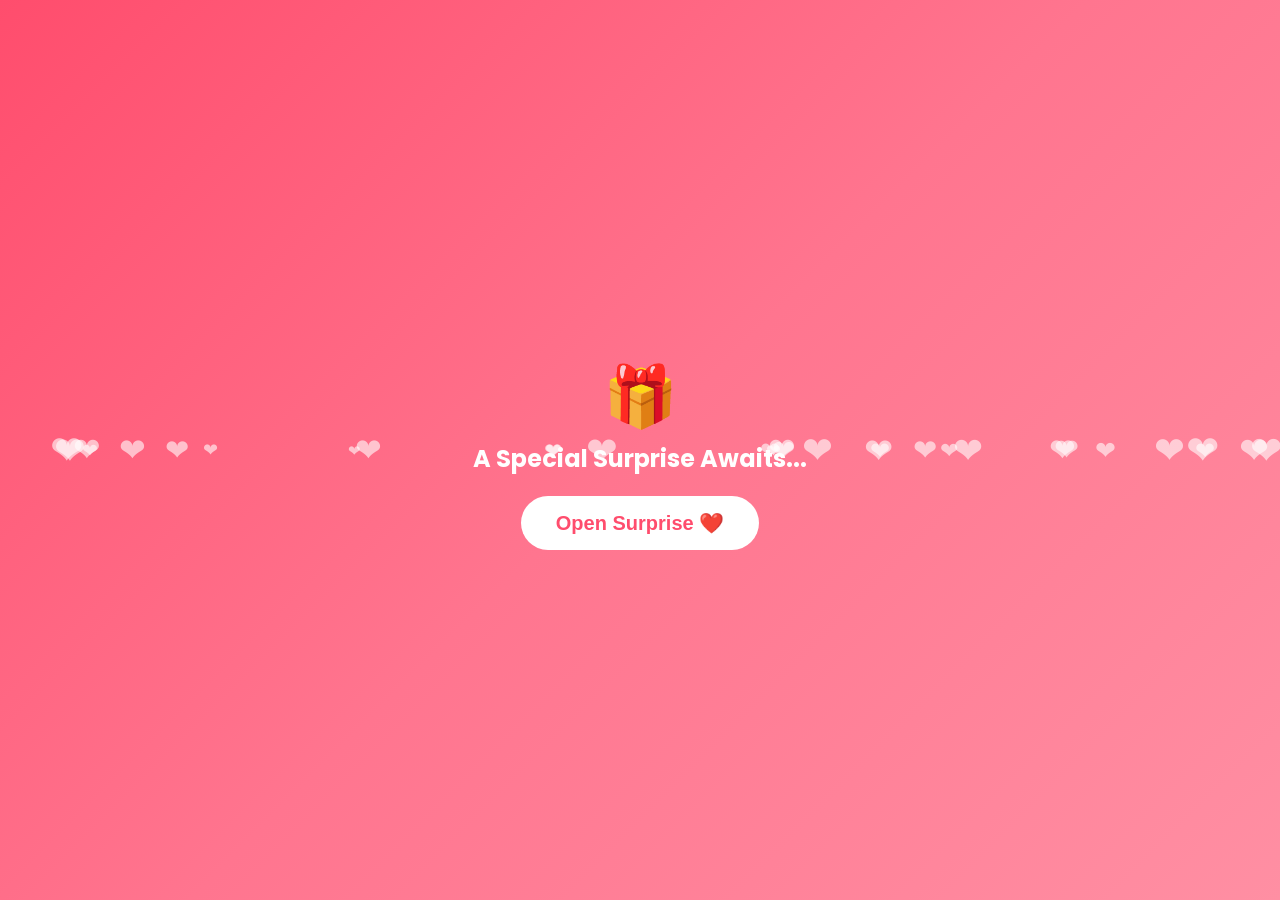
==== index.html @ e62c0268 "birthday" ====
<!DOCTYPE html>
<html lang="en">
<head>
  <meta charset="UTF-8" />
  <meta name="viewport" content="width=device-width, initial-scale=1.0"/>
  <title>Happy Birthday ❤️</title>

  <!-- Google Font -->
  <link rel="preconnect" href="https://fonts.googleapis.com">
  <link rel="preconnect" href="https://fonts.gstatic.com" crossorigin>
  <link href="https://fonts.googleapis.com/css2?family=Poppins:wght@300;400;600;700&family=Great+Vibes&display=swap" rel="stylesheet">

  <!-- Confetti -->
  <script src="https://cdn.jsdelivr.net/npm/canvas-confetti@1.6.0/dist/confetti.browser.min.js"></script>

  <style>

    *{
      margin:0;
      padding:0;
      box-sizing:border-box;
    }

    body{
      font-family:'Poppins', sans-serif;
      overflow:hidden;
      background:linear-gradient(135deg,#ff4d6d,#ff758f,#ff8fa3);
      height:100vh;
      color:white;
      display:flex;
      justify-content:center;
      align-items:center;
      text-align:center;
      position:relative;
    }

    /* Floating Hearts */

    .heart{
      position:absolute;
      color:white;
      font-size:20px;
      animation: float 8s linear infinite;
      opacity:0.6;
    }

    @keyframes float{
      0%{
        transform:translateY(100vh) scale(0);
      }
      100%{
        transform:translateY(-10vh) scale(1.5);
      }
    }

    /* Start Screen */

    #start-screen{
      z-index:5;
    }

    #start-btn{
      margin-top:20px;
      padding:15px 35px;
      border:none;
      border-radius:50px;
      background:white;
      color:#ff4d6d;
      font-size:20px;
      cursor:pointer;
      font-weight:600;
      transition:0.3s;
    }

    #start-btn:hover{
      transform:scale(1.1);
    }

    /* Countdown */

    #countdown{
      position:absolute;
      font-size:160px;
      font-weight:700;
      display:none;
      animation:pulse 1s infinite;
    }

    @keyframes pulse{
      0%{transform:scale(1);}
      50%{transform:scale(1.2);}
      100%{transform:scale(1);}
    }

    /* Main Surprise */

    #main{
      display:none;
      width:100%;
      height:100vh;
      overflow-y:auto;
      padding:40px 20px;
      animation:fadeIn 2s ease;
    }

    @keyframes fadeIn{
      from{
        opacity:0;
      }
      to{
        opacity:1;
      }
    }

    .title{
      font-family:'Great Vibes', cursive;
      font-size:70px;
      margin-bottom:10px;
      text-shadow:0 0 20px rgba(255,255,255,0.8);
    }

    .subtitle{
      font-size:20px;
      margin-bottom:30px;
    }

    /* Gallery */

    .gallery{
      display:grid;
      grid-template-columns:repeat(auto-fit,minmax(220px,1fr));
      gap:20px;
      max-width:1200px;
      margin:auto;
    }

    .gallery img{
      width:100%;
      height:300px;
      object-fit:cover;
      border-radius:25px;
      border:4px solid rgba(255,255,255,0.5);
      box-shadow:0 10px 30px rgba(0,0,0,0.3);
      transition:0.5s;
      opacity:0;
      transform:translateY(40px);
      animation:showImage 1s forwards;
    }

    .gallery img:hover{
      transform:scale(1.05);
    }

    @keyframes showImage{
      to{
        opacity:1;
        transform:translateY(0);
      }
    }

    /* Love Message */

    .message{
      margin-top:40px;
      font-size:22px;
      max-width:800px;
      margin-inline:auto;
      line-height:1.8;
      background:rgba(255,255,255,0.15);
      padding:30px;
      border-radius:25px;
      backdrop-filter:blur(10px);
    }

    /* Balloons */

    .balloon{
      position:absolute;
      font-size:40px;
      animation:fly 8s linear forwards;
    }

    @keyframes fly{
      from{
        transform:translateY(100vh);
      }
      to{
        transform:translateY(-120vh);
      }
    }

    /* Mobile */

    @media(max-width:768px){

      .title{
        font-size:50px;
      }

      #countdown{
        font-size:100px;
      }

      .gallery img{
        height:240px;
      }

      .message{
        font-size:18px;
      }

    }

  </style>
</head>

<body>

  <!-- Floating Hearts -->
  <script>
    for(let i=0;i<30;i++){
      let heart=document.createElement("div");
      heart.className="heart";
      heart.innerHTML="❤";
      heart.style.left=Math.random()*100+"vw";
      heart.style.animationDuration=(Math.random()*5+5)+"s";
      heart.style.fontSize=(Math.random()*25+15)+"px";
      document.body.appendChild(heart);
    }
  </script>

  <!-- Start Screen -->
  <div id="start-screen">
    <h1 style="font-size:60px;">🎁</h1>
    <h2>A Special Surprise Awaits...</h2>
    <button id="start-btn">Open Surprise ❤️</button>
  </div>

  <!-- Countdown -->
  <div id="countdown">5</div>

  <!-- Main Content -->
  <div id="main">

    <h1 class="title">Happy Birthday ❤️</h1>

    <p class="subtitle">
      To the most beautiful girl in the world ✨
    </p>

    <!-- Gallery -->
    <div class="gallery">

      <!-- Replace with her images -->

      <img src="images/pic1.jpg" style="animation-delay:0.2s;">
      <img src="images/pic2.jpg" style="animation-delay:0.4s;">
      <img src="images/pic3.jpg" style="animation-delay:0.6s;">
      <img src="images/pic4.jpg" style="animation-delay:0.8s;">
      <img src="images/pic5.jpg" style="animation-delay:1s;">
      <img src="images/pic6.jpg" style="animation-delay:1.2s;">
      <img src="images/pic7.jpg" style="animation-delay:1.4s;">
      <img src="images/pic8.jpg" style="animation-delay:1.6s;">
      <img src="images/pic9.jpg" style="animation-delay:1.8s;">
      <img src="images/pic10.jpg" style="animation-delay:2s;">

    </div>

    <!-- Message -->
    <div class="message">
      Happy Birthday to the most amazing person ever ❤️<br><br>

      Thank you for bringing happiness, love, laughter,
      and beauty into my life. Every moment with you
      feels magical and I honestly can’t imagine life
      without you.<br><br>

      I hope today makes you smile as much as you
      make me smile every single day ✨<br><br>

      I love you forever ❤️
    </div>

  </div>

  <!-- Music -->
  <audio id="music" loop>
    <source src="music.mp3" type="audio/mp3">
  </audio>

  <script>

    const startBtn = document.getElementById("start-btn");
    const countdown = document.getElementById("countdown");
    const startScreen = document.getElementById("start-screen");
    const main = document.getElementById("main");
    const music = document.getElementById("music");

    startBtn.addEventListener("click", ()=>{

      startScreen.style.display="none";
      countdown.style.display="block";

      let count = 5;

      countdown.innerHTML=count;

      const timer = setInterval(()=>{

        count--;

        countdown.innerHTML=count;

        if(count <= 0){

          clearInterval(timer);

          countdown.style.display="none";
          main.style.display="block";

          music.play();

          launchConfetti();
          createBalloons();

        }

      },1000);

    });

    /* Confetti */

    function launchConfetti(){

      confetti({
        particleCount:250,
        spread:180,
        origin:{y:0.6}
      });

    }

    /* Balloons */

    function createBalloons(){

      for(let i=0;i<40;i++){

        let balloon=document.createElement("div");

        balloon.className="balloon";

        balloon.innerHTML=["🎈","🎉","❤️","✨"][Math.floor(Math.random()*4)];

        balloon.style.left=Math.random()*100+"vw";

        balloon.style.animationDuration=
        (Math.random()*5+5)+"s";

        balloon.style.fontSize=
        (Math.random()*30+30)+"px";

        document.body.appendChild(balloon);

      }

    }

  </script>

</body>
</html>
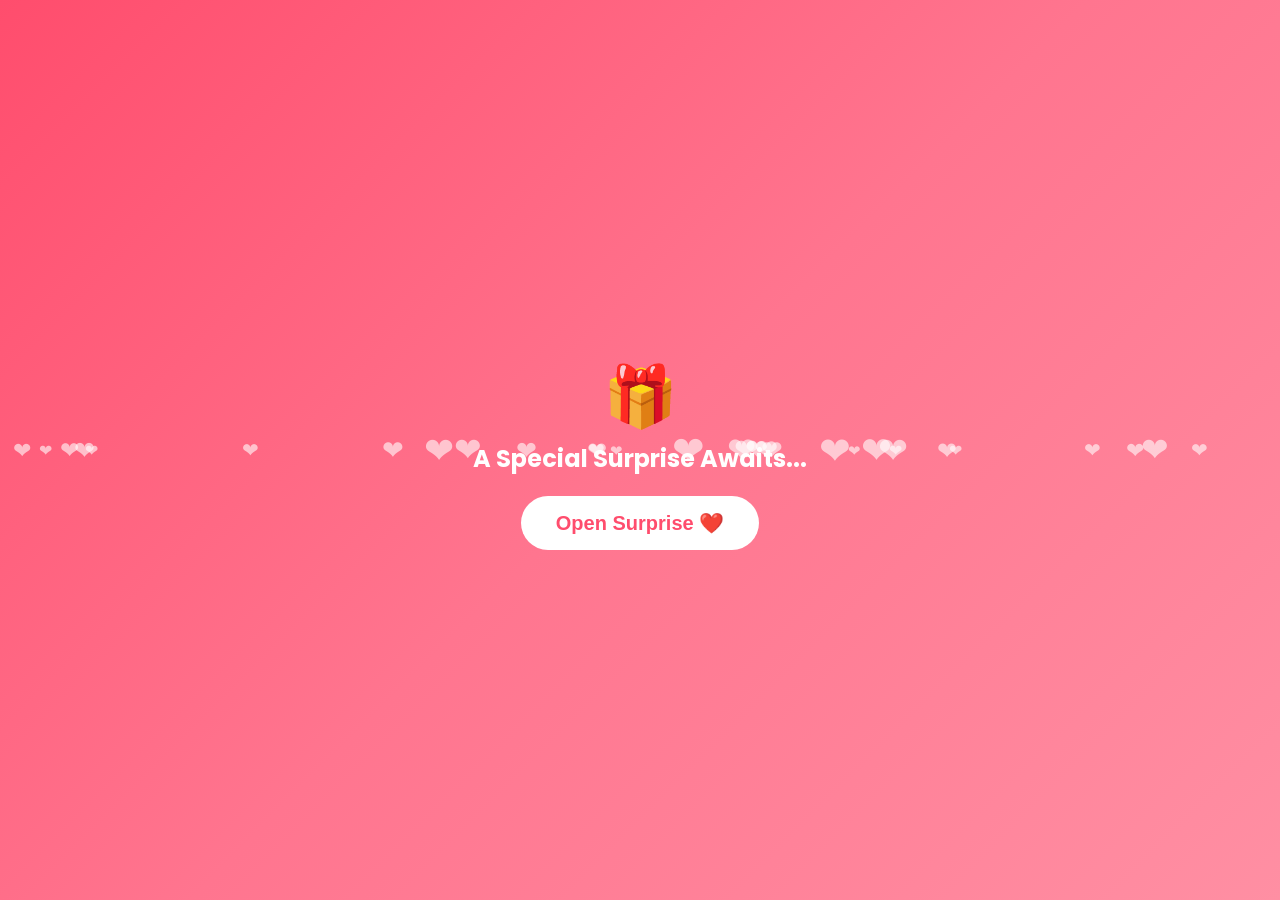
==== commit 5cf248a7: "message" ====
--- a/index.html
+++ b/index.html
@@ -254,7 +254,7 @@
       <!-- Replace with her images -->
 
       <img src="images/pic1.jpg" style="animation-delay:0.2s;">
-      <img src="images/pic2.jpg" style="animation-delay:0.4s;">
+      <img src="images/pic2.png" style="animation-delay:0.4s;">
       <img src="images/pic3.jpg" style="animation-delay:0.6s;">
       <img src="images/pic4.jpg" style="animation-delay:0.8s;">
       <img src="images/pic5.jpg" style="animation-delay:1s;">
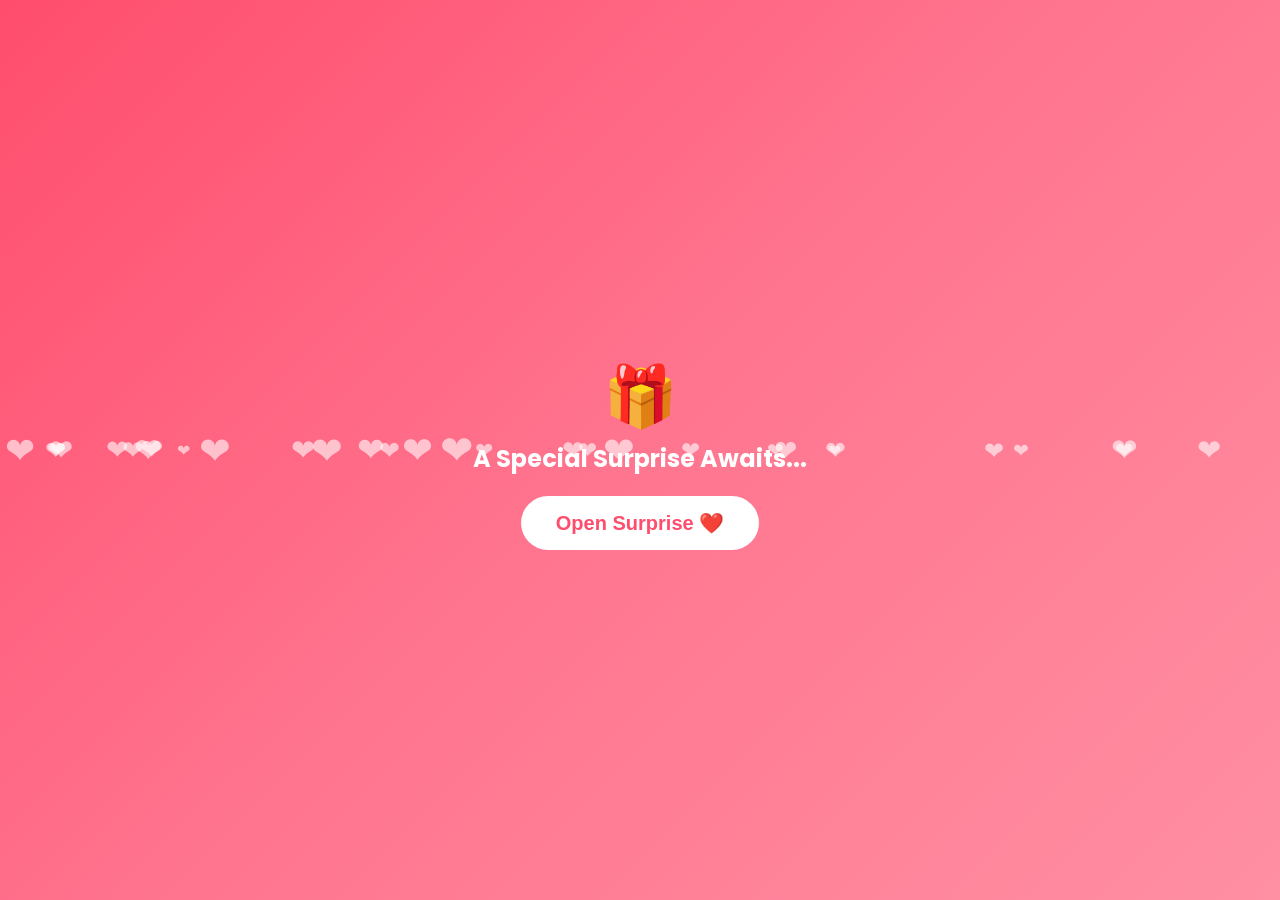
==== commit 9219f1a5: "happy birthday" ====
--- a/index.html
+++ b/index.html
@@ -255,12 +255,12 @@
 
       <img src="images/pic1.jpg" style="animation-delay:0.2s;">
       <img src="images/pic2.png" style="animation-delay:0.4s;">
-      <img src="images/pic3.jpg" style="animation-delay:0.6s;">
-      <img src="images/pic4.jpg" style="animation-delay:0.8s;">
-      <img src="images/pic5.jpg" style="animation-delay:1s;">
-      <img src="images/pic6.jpg" style="animation-delay:1.2s;">
-      <img src="images/pic7.jpg" style="animation-delay:1.4s;">
-      <img src="images/pic8.jpg" style="animation-delay:1.6s;">
+      <img src="images/pic3.jpeg" style="animation-delay:0.6s;">
+      <img src="images/pic4.jpeg" style="animation-delay:0.8s;">
+      <img src="images/pic5.jpeg" style="animation-delay:1s;">
+      <img src="images/pic6.jpeg" style="animation-delay:1.2s;">
+      <img src="images/pic7.jpeg" style="animation-delay:1.4s;">
+      <img src="images/pic8.jpeg" style="animation-delay:1.6s;">
       <img src="images/pic9.jpg" style="animation-delay:1.8s;">
       <img src="images/pic10.jpg" style="animation-delay:2s;">
 
@@ -285,7 +285,7 @@
 
   <!-- Music -->
   <audio id="music" loop>
-    <source src="music.mp3" type="audio/mp3">
+    <source src="hbd.mp3" type="audio/mp3">
   </audio>
 
   <script>
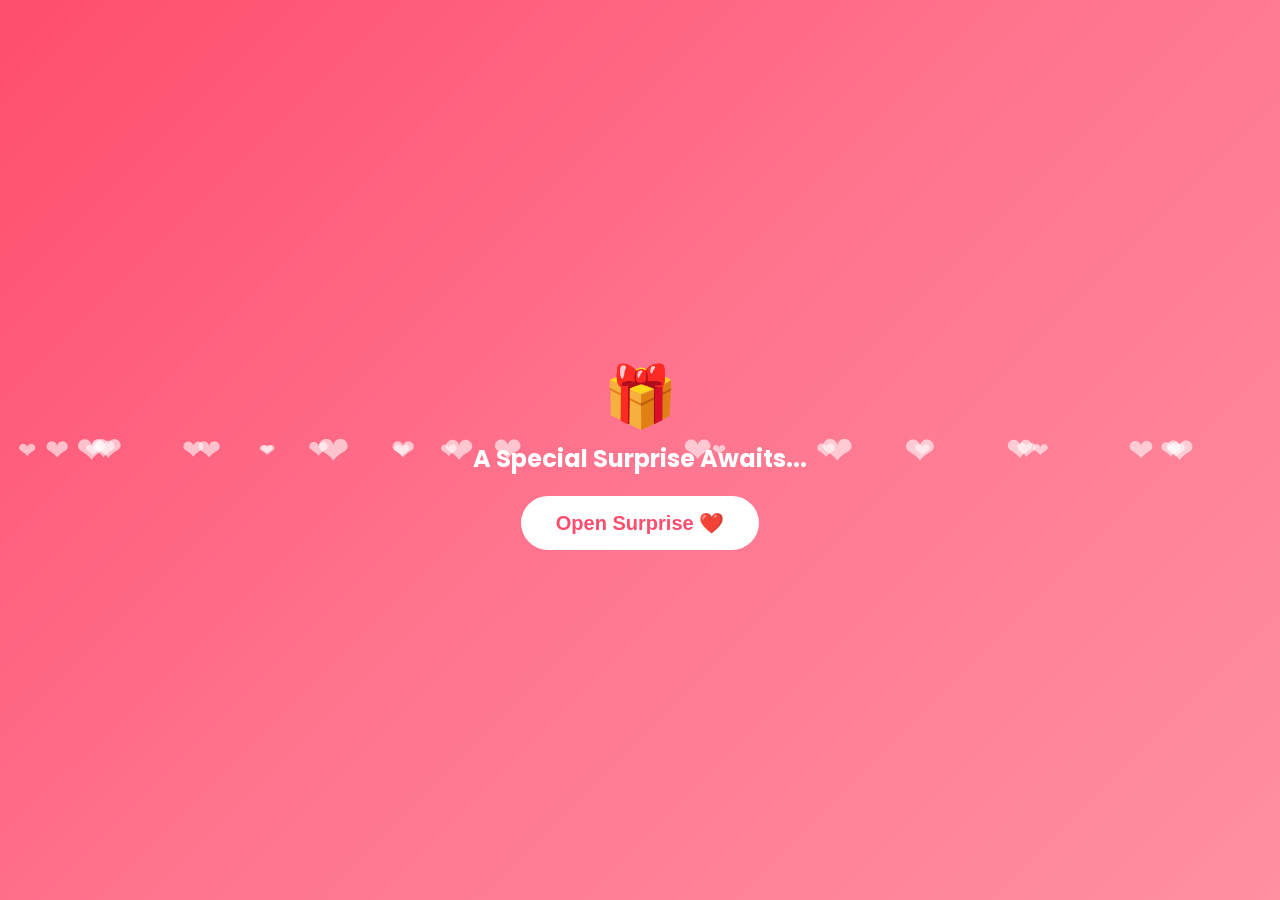
==== commit 71ca1f0d: "update" ====
--- a/index.html
+++ b/index.html
@@ -253,7 +253,7 @@
 
       <!-- Replace with her images -->
 
-      <img src="images/pic1.jpg" style="animation-delay:0.2s;">
+      <img src="images/pic1.JPG" style="animation-delay:0.2s;">
       <img src="images/pic2.png" style="animation-delay:0.4s;">
       <img src="images/pic3.jpeg" style="animation-delay:0.6s;">
       <img src="images/pic4.jpeg" style="animation-delay:0.8s;">
@@ -261,8 +261,8 @@
       <img src="images/pic6.jpeg" style="animation-delay:1.2s;">
       <img src="images/pic7.jpeg" style="animation-delay:1.4s;">
       <img src="images/pic8.jpeg" style="animation-delay:1.6s;">
-      <img src="images/pic9.jpg" style="animation-delay:1.8s;">
-      <img src="images/pic10.jpg" style="animation-delay:2s;">
+      <img src="images/pic9.JPG" style="animation-delay:1.8s;">
+      <img src="images/pic10.JPG" style="animation-delay:2s;">
 
     </div>
 
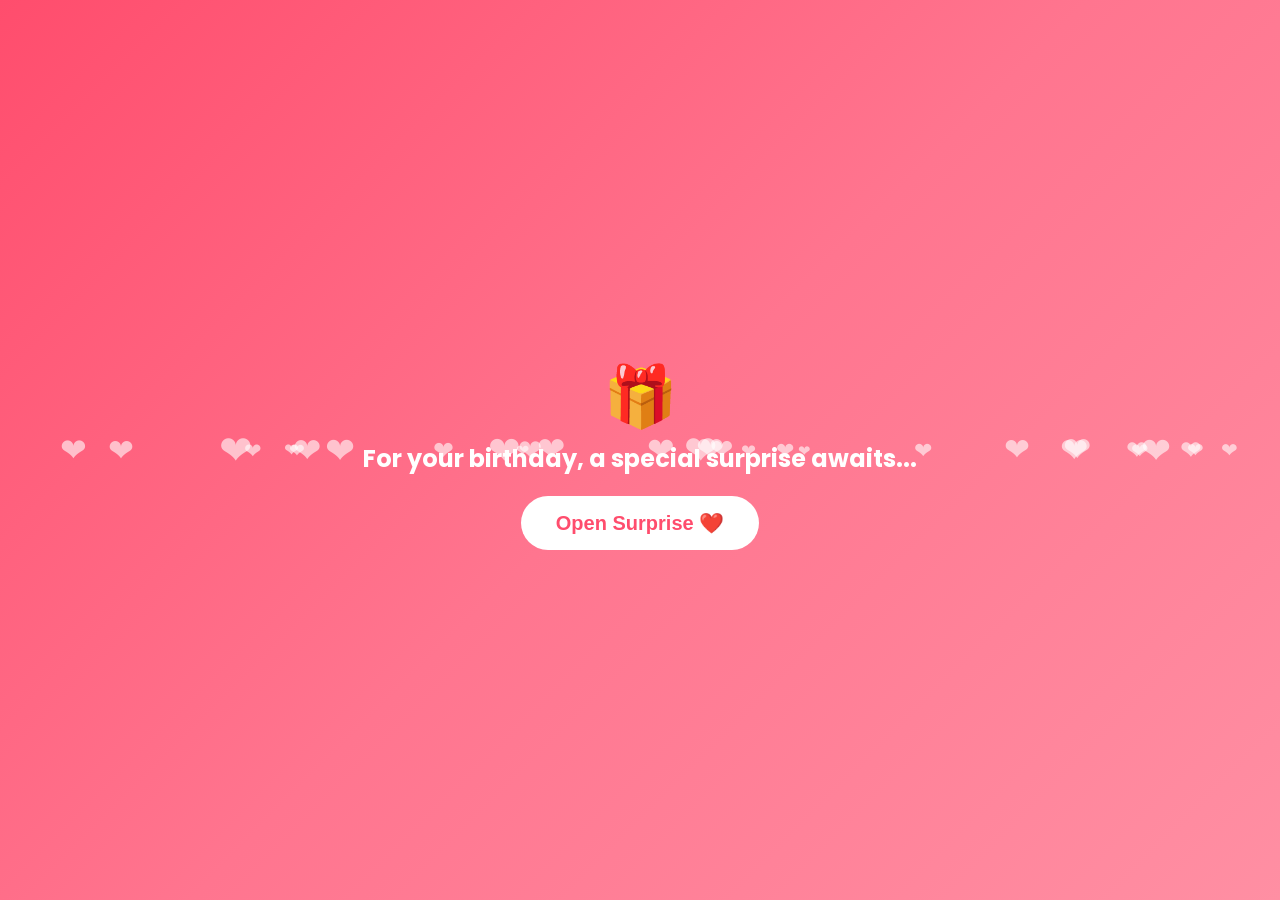
==== commit 313012ac: "update" ====
--- a/index.html
+++ b/index.html
@@ -232,7 +232,7 @@
   <!-- Start Screen -->
   <div id="start-screen">
     <h1 style="font-size:60px;">🎁</h1>
-    <h2>A Special Surprise Awaits...</h2>
+    <h2>For your birthday, a special surprise awaits...</h2>
     <button id="start-btn">Open Surprise ❤️</button>
   </div>
 
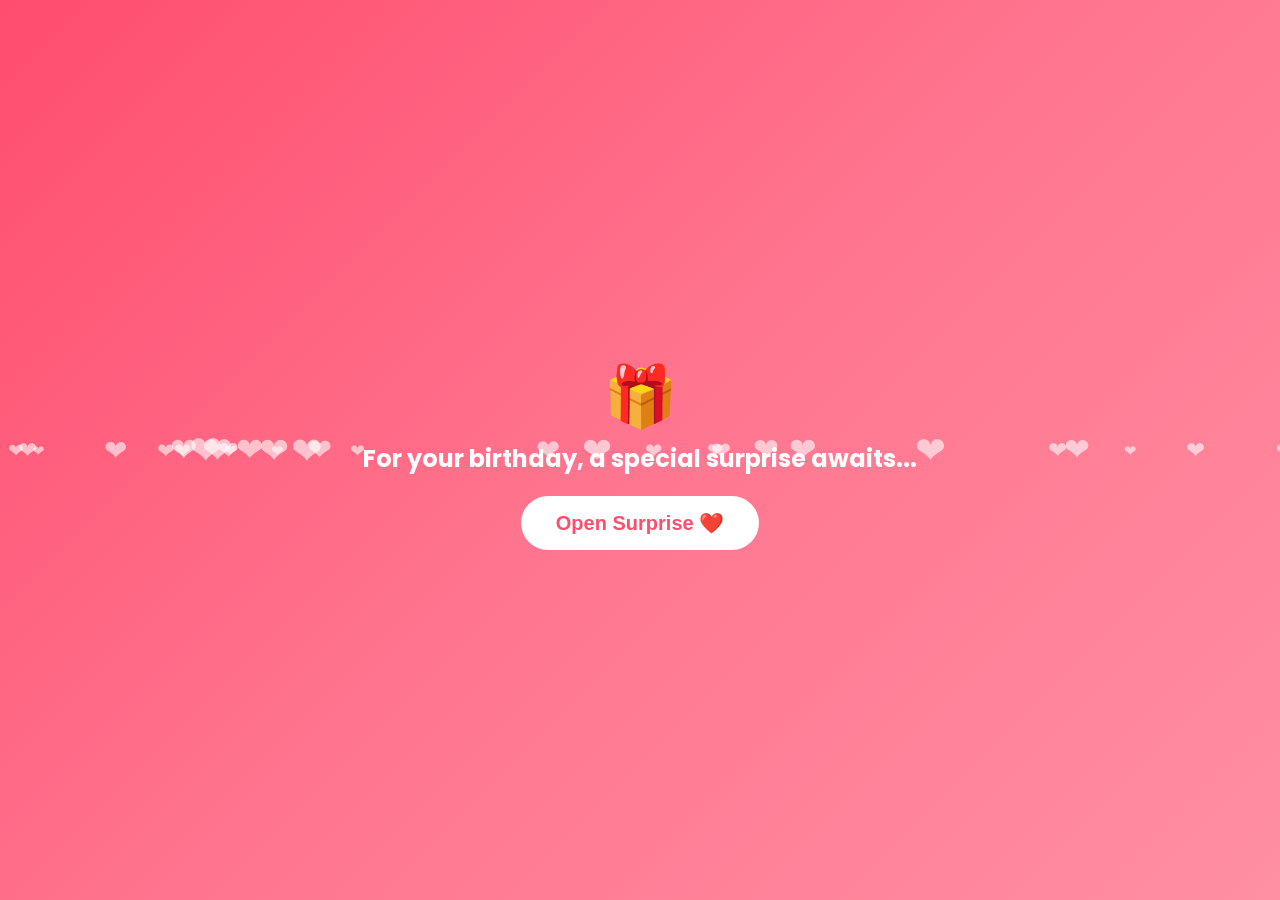
==== commit fe2d9749: "update" ====
--- a/index.html
+++ b/index.html
@@ -268,7 +268,7 @@
 
     <!-- Message -->
     <div class="message">
-      Happy Birthday to the most amazing person ever ❤️<br><br>
+      Happy Birthday to the most amazing person ever, my Pikititi ❤️<br><br>
 
       Thank you for bringing happiness, love, laughter,
       and beauty into my life. Every moment with you
@@ -278,7 +278,8 @@
       I hope today makes you smile as much as you
       make me smile every single day ✨<br><br>
 
-      I love you forever ❤️
+      I love you forever ❤️ <br> <br>
+      - Yours lovingly Pakititi 😹😹
     </div>
 
   </div>
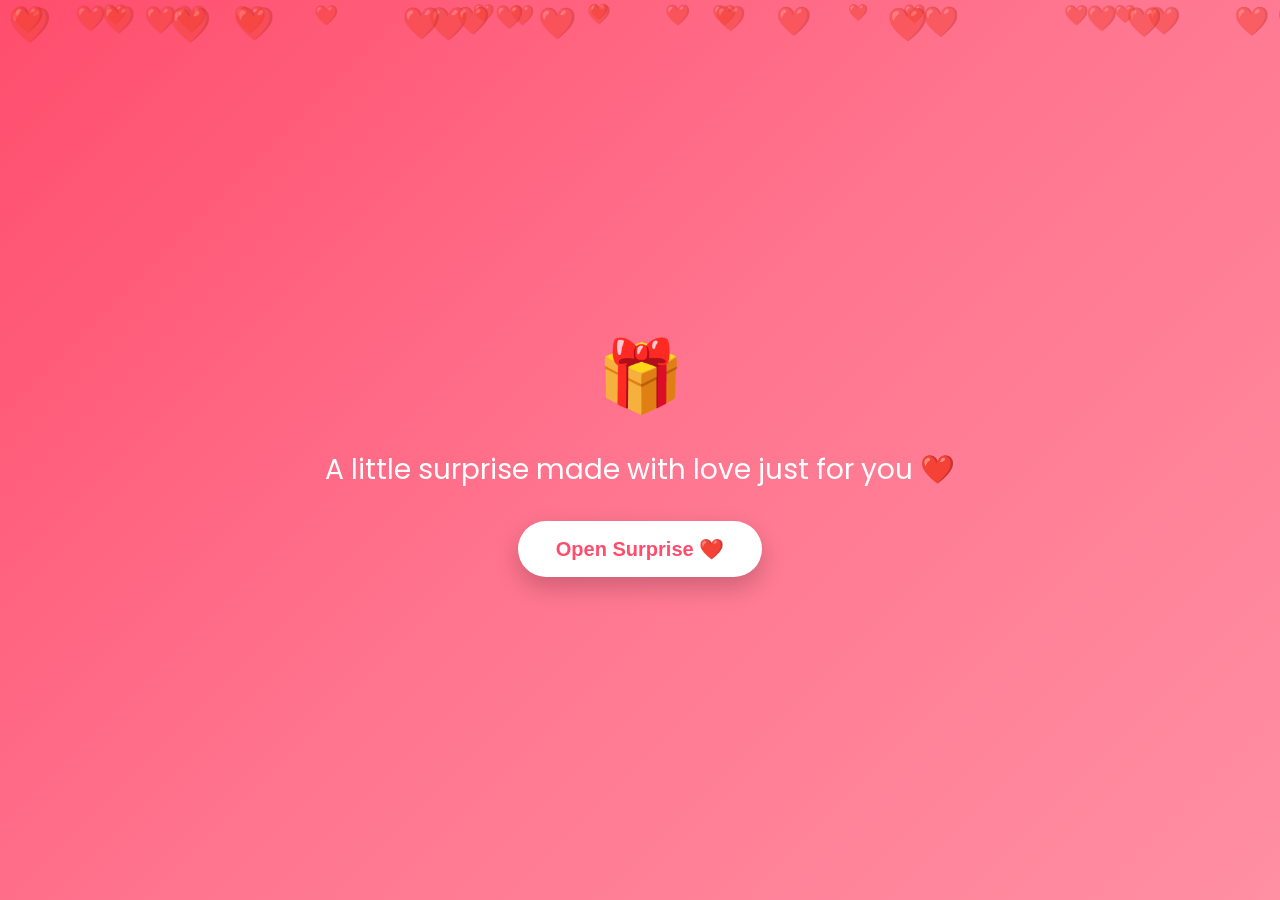
==== commit c49f8683: "update" ====
--- a/index.html
+++ b/index.html
@@ -1,13 +1,14 @@
 <!DOCTYPE html>
 <html lang="en">
 <head>
-  <meta charset="UTF-8" />
+  <meta charset="UTF-8"/>
   <meta name="viewport" content="width=device-width, initial-scale=1.0"/>
   <title>Happy Birthday ❤️</title>
 
-  <!-- Google Font -->
+  <!-- Fonts -->
   <link rel="preconnect" href="https://fonts.googleapis.com">
   <link rel="preconnect" href="https://fonts.gstatic.com" crossorigin>
+
   <link href="https://fonts.googleapis.com/css2?family=Poppins:wght@300;400;600;700&family=Great+Vibes&display=swap" rel="stylesheet">
 
   <!-- Confetti -->
@@ -22,26 +23,23 @@
     }
 
     body{
-      font-family:'Poppins', sans-serif;
+      font-family:'Poppins',sans-serif;
       overflow:hidden;
       background:linear-gradient(135deg,#ff4d6d,#ff758f,#ff8fa3);
       height:100vh;
       color:white;
-      display:flex;
-      justify-content:center;
-      align-items:center;
       text-align:center;
       position:relative;
     }
 
-    /* Floating Hearts */
+    /* FLOATING HEARTS */
 
     .heart{
       position:absolute;
       color:white;
-      font-size:20px;
-      animation: float 8s linear infinite;
-      opacity:0.6;
+      animation:float 8s linear infinite;
+      opacity:0.5;
+      pointer-events:none;
     }
 
     @keyframes float{
@@ -53,53 +51,82 @@
       }
     }
 
-    /* Start Screen */
+    /* START SCREEN */
 
     #start-screen{
-      z-index:5;
+      position:absolute;
+      inset:0;
+      display:flex;
+      flex-direction:column;
+      justify-content:center;
+      align-items:center;
+      z-index:10;
+      padding:20px;
+    }
+
+    #start-screen h1{
+      font-size:70px;
+      margin-bottom:20px;
+    }
+
+    #start-screen h2{
+      font-size:28px;
+      font-weight:400;
+      max-width:700px;
     }
 
     #start-btn{
-      margin-top:20px;
-      padding:15px 35px;
+      margin-top:30px;
+      padding:16px 38px;
       border:none;
       border-radius:50px;
       background:white;
       color:#ff4d6d;
       font-size:20px;
       cursor:pointer;
-      font-weight:600;
-      transition:0.3s;
+      font-weight:700;
+      transition:0.4s;
+      box-shadow:0 10px 25px rgba(0,0,0,0.2);
     }
 
     #start-btn:hover{
-      transform:scale(1.1);
-    }
-
-    /* Countdown */
+      transform:scale(1.08);
+    }
+
+    /* COUNTDOWN */
 
     #countdown{
       position:absolute;
-      font-size:160px;
+      inset:0;
+      display:none;
+      justify-content:center;
+      align-items:center;
+      font-size:180px;
       font-weight:700;
-      display:none;
       animation:pulse 1s infinite;
+      z-index:9;
     }
 
     @keyframes pulse{
-      0%{transform:scale(1);}
-      50%{transform:scale(1.2);}
-      100%{transform:scale(1);}
-    }
-
-    /* Main Surprise */
+      0%{
+        transform:scale(1);
+      }
+      50%{
+        transform:scale(1.2);
+      }
+      100%{
+        transform:scale(1);
+      }
+    }
+
+    /* MAIN */
 
     #main{
       display:none;
       width:100%;
       height:100vh;
       overflow-y:auto;
-      padding:40px 20px;
+      padding:40px 20px 120px;
       animation:fadeIn 2s ease;
     }
 
@@ -113,71 +140,186 @@
     }
 
     .title{
-      font-family:'Great Vibes', cursive;
-      font-size:70px;
+      font-family:'Great Vibes',cursive;
+      font-size:80px;
       margin-bottom:10px;
       text-shadow:0 0 20px rgba(255,255,255,0.8);
     }
 
     .subtitle{
-      font-size:20px;
-      margin-bottom:30px;
-    }
-
-    /* Gallery */
+      font-size:22px;
+      margin-bottom:40px;
+    }
+
+    /* GALLERY */
 
     .gallery{
       display:grid;
-      grid-template-columns:repeat(auto-fit,minmax(220px,1fr));
-      gap:20px;
-      max-width:1200px;
+      grid-template-columns:repeat(auto-fit,minmax(240px,1fr));
+      gap:25px;
+      max-width:1300px;
       margin:auto;
     }
 
-    .gallery img{
+    /* FLIP CARD */
+
+    .flip-card{
+      background:transparent;
       width:100%;
-      height:300px;
-      object-fit:cover;
-      border-radius:25px;
-      border:4px solid rgba(255,255,255,0.5);
-      box-shadow:0 10px 30px rgba(0,0,0,0.3);
-      transition:0.5s;
+      height:340px;
+      perspective:1000px;
+
       opacity:0;
       transform:translateY(40px);
-      animation:showImage 1s forwards;
-    }
-
-    .gallery img:hover{
-      transform:scale(1.05);
-    }
-
-    @keyframes showImage{
+      animation:showCard 1s forwards;
+    }
+
+    @keyframes showCard{
       to{
         opacity:1;
         transform:translateY(0);
       }
     }
 
-    /* Love Message */
+    .flip-card-inner{
+      position:relative;
+      width:100%;
+      height:100%;
+      transition:transform 0.9s;
+      transform-style:preserve-3d;
+      cursor:pointer;
+    }
+
+    .flip-card.flipped .flip-card-inner{
+      transform:rotateY(180deg);
+    }
+
+    .flip-card-front,
+    .flip-card-back{
+      position:absolute;
+      width:100%;
+      height:100%;
+      border-radius:25px;
+      overflow:hidden;
+      backface-visibility:hidden;
+      box-shadow:0 10px 30px rgba(0,0,0,0.3);
+      border:4px solid rgba(255,255,255,0.5);
+    }
+
+    /* FRONT */
+
+    .flip-card-front img{
+      width:100%;
+      height:100%;
+      object-fit:cover;
+      transition:0.5s;
+    }
+
+    .flip-card:hover img{
+      transform:scale(1.05);
+    }
+
+    /* BACK */
+
+    .flip-card-back{
+      background:rgba(255,255,255,0.15);
+      backdrop-filter:blur(15px);
+      transform:rotateY(180deg);
+
+      display:flex;
+      flex-direction:column;
+      justify-content:center;
+      align-items:center;
+
+      padding:25px;
+      text-align:center;
+
+      box-shadow:
+      0 0 20px rgba(255,255,255,0.5),
+      0 0 40px rgba(255,255,255,0.2);
+    }
+
+    .flip-card-back h3{
+      font-size:30px;
+      margin-bottom:15px;
+    }
+
+    .typed-text{
+      font-size:17px;
+      line-height:1.7;
+      min-height:100px;
+    }
+
+    /* MESSAGE */
 
     .message{
-      margin-top:40px;
+      margin-top:60px;
+      max-width:900px;
+      margin-inline:auto;
+      background:rgba(255,255,255,0.15);
+      backdrop-filter:blur(10px);
+      padding:35px;
+      border-radius:30px;
+      line-height:1.9;
       font-size:22px;
-      max-width:800px;
-      margin-inline:auto;
-      line-height:1.8;
+      box-shadow:0 10px 30px rgba(0,0,0,0.2);
+    }
+
+    /* TIMELINE */
+
+    .timeline{
+      max-width:900px;
+      margin:70px auto 0;
+      text-align:left;
+    }
+
+    .timeline h2{
+      text-align:center;
+      margin-bottom:40px;
+      font-size:45px;
+      font-family:'Great Vibes',cursive;
+    }
+
+    .timeline-item{
       background:rgba(255,255,255,0.15);
-      padding:30px;
+      padding:25px;
       border-radius:25px;
+      margin-bottom:20px;
       backdrop-filter:blur(10px);
-    }
-
-    /* Balloons */
+      box-shadow:0 10px 25px rgba(0,0,0,0.2);
+    }
+
+    .timeline-item h3{
+      margin-bottom:10px;
+      font-size:22px;
+    }
+
+    /* SECRET LETTER */
+
+    #secret-letter{
+      display:none;
+      max-width:900px;
+      margin:70px auto 0;
+      padding:40px;
+      border-radius:30px;
+      background:rgba(255,255,255,0.2);
+      backdrop-filter:blur(12px);
+      animation:fadeIn 2s ease;
+      box-shadow:0 10px 30px rgba(0,0,0,0.3);
+    }
+
+    #secret-letter h2{
+      font-family:'Great Vibes',cursive;
+      font-size:55px;
+      margin-bottom:20px;
+    }
+
+    /* BALLOONS */
 
     .balloon{
       position:absolute;
-      font-size:40px;
-      animation:fly 8s linear forwards;
+      pointer-events:none;
+      animation:fly 10s linear forwards;
     }
 
     @keyframes fly{
@@ -189,26 +331,34 @@
       }
     }
 
-    /* Mobile */
+    /* MOBILE */
 
     @media(max-width:768px){
 
       .title{
-        font-size:50px;
+        font-size:55px;
+      }
+
+      .subtitle{
+        font-size:18px;
       }
 
       #countdown{
-        font-size:100px;
-      }
-
-      .gallery img{
-        height:240px;
+        font-size:110px;
+      }
+
+      .flip-card{
+        height:300px;
       }
 
       .message{
         font-size:18px;
       }
 
+      .timeline h2{
+        font-size:38px;
+      }
+
     }
 
   </style>
@@ -216,112 +366,384 @@
 
 <body>
 
-  <!-- Floating Hearts -->
+  <!-- HEARTS -->
+
   <script>
-    for(let i=0;i<30;i++){
+
+    for(let i=0;i<35;i++){
+
       let heart=document.createElement("div");
+
       heart.className="heart";
-      heart.innerHTML="❤";
+      heart.innerHTML="❤️";
+
       heart.style.left=Math.random()*100+"vw";
+      heart.style.fontSize=(Math.random()*20+15)+"px";
       heart.style.animationDuration=(Math.random()*5+5)+"s";
-      heart.style.fontSize=(Math.random()*25+15)+"px";
+
       document.body.appendChild(heart);
-    }
+
+    }
+
   </script>
 
-  <!-- Start Screen -->
+  <!-- START -->
+
   <div id="start-screen">
-    <h1 style="font-size:60px;">🎁</h1>
-    <h2>For your birthday, a special surprise awaits...</h2>
-    <button id="start-btn">Open Surprise ❤️</button>
+
+    <h1>🎁</h1>
+
+    <h2>
+      A little surprise made with love just for you ❤️
+    </h2>
+
+    <button id="start-btn">
+      Open Surprise ❤️
+    </button>
+
   </div>
 
-  <!-- Countdown -->
-  <div id="countdown">5</div>
-
-  <!-- Main Content -->
+  <!-- COUNTDOWN -->
+
+  <div id="countdown">
+    5
+  </div>
+
+  <!-- MAIN -->
+
   <div id="main">
 
-    <h1 class="title">Happy Birthday ❤️</h1>
+    <h1 class="title">
+      Happy Birthday ❤️
+    </h1>
 
     <p class="subtitle">
-      To the most beautiful girl in the world ✨
+      To the most beautiful soul in my universe ✨
     </p>
 
-    <!-- Gallery -->
+    <!-- GALLERY -->
+
     <div class="gallery">
 
-      <!-- Replace with her images -->
-
-      <img src="images/pic1.JPG" style="animation-delay:0.2s;">
-      <img src="images/pic2.png" style="animation-delay:0.4s;">
-      <img src="images/pic3.jpeg" style="animation-delay:0.6s;">
-      <img src="images/pic4.jpeg" style="animation-delay:0.8s;">
-      <img src="images/pic5.jpeg" style="animation-delay:1s;">
-      <img src="images/pic6.jpeg" style="animation-delay:1.2s;">
-      <img src="images/pic7.jpeg" style="animation-delay:1.4s;">
-      <img src="images/pic8.jpeg" style="animation-delay:1.6s;">
-      <img src="images/pic9.JPG" style="animation-delay:1.8s;">
-      <img src="images/pic10.JPG" style="animation-delay:2s;">
+      <!-- CARD -->
+
+      <div class="flip-card" style="animation-delay:0.2s;">
+        <div class="flip-card-inner">
+
+          <div class="flip-card-front">
+            <img src="images/pic1.JPG">
+          </div>
+
+          <div class="flip-card-back">
+            <h3>My Favorite Person ❤️</h3>
+            <p class="typed-text"
+            data-text="Every moment with you feels like a scene from a beautiful movie ✨"></p>
+          </div>
+
+        </div>
+      </div>
+
+      <!-- CARD -->
+
+      <div class="flip-card" style="animation-delay:0.4s;">
+        <div class="flip-card-inner">
+
+          <div class="flip-card-front">
+            <img src="images/pic2.png">
+          </div>
+
+          <div class="flip-card-back">
+            <h3>Your Smile 😭</h3>
+            <p class="typed-text"
+            data-text="I swear this smile can fix the worst day instantly 😹❤️"></p>
+          </div>
+
+        </div>
+      </div>
+
+      <!-- CARD -->
+
+      <div class="flip-card" style="animation-delay:0.6s;">
+        <div class="flip-card-inner">
+
+          <div class="flip-card-front">
+            <img src="images/pic3.jpeg">
+          </div>
+
+          <div class="flip-card-back">
+            <h3>Pikititi ✨</h3>
+            <p class="typed-text"
+            data-text="Still wondering how I got this lucky honestly 😭"></p>
+          </div>
+
+        </div>
+      </div>
+
+      <!-- CARD -->
+
+      <div class="flip-card" style="animation-delay:0.8s;">
+        <div class="flip-card-inner">
+
+          <div class="flip-card-front">
+            <img src="images/pic4.jpeg">
+          </div>
+
+          <div class="flip-card-back">
+            <h3>Forever Mood ❤️</h3>
+            <p class="typed-text"
+            data-text="You make ordinary moments feel magical ✨"></p>
+          </div>
+
+        </div>
+      </div>
+
+      <!-- CARD -->
+
+      <div class="flip-card" style="animation-delay:1s;">
+        <div class="flip-card-inner">
+
+          <div class="flip-card-front">
+            <img src="images/pic5.jpeg">
+          </div>
+
+          <div class="flip-card-back">
+            <h3>Beautiful Soul 🌹</h3>
+            <p class="typed-text"
+            data-text="Your heart is honestly prettier than anything in this world ❤️"></p>
+          </div>
+
+        </div>
+      </div>
+
+      <!-- CARD -->
+
+      <div class="flip-card" style="animation-delay:1.2s;">
+        <div class="flip-card-inner">
+
+          <div class="flip-card-front">
+            <img src="images/pic6.jpg">
+          </div>
+
+          <div class="flip-card-back">
+            <h3>Us 😭</h3>
+            <p class="typed-text"
+            data-text="I hope life gives us a million more memories together ✨"></p>
+          </div>
+
+        </div>
+      </div>
+
+      <!-- CARD -->
+
+      <div class="flip-card" style="animation-delay:1.2s;">
+        <div class="flip-card-inner">
+
+          <div class="flip-card-front">
+            <img src="images/pic.jpeg">
+          </div>
+
+          <div class="flip-card-back">
+            <h3>Her Shyness 😊</h3>
+            <p class="typed-text"
+            data-text="I like it when she blushes , such a beautiful soul 😹"></p>
+          </div>
+
+        </div>
+      </div>
+
+       <!-- CARD -->
+
+      <div class="flip-card" style="animation-delay:1.2s;">
+        <div class="flip-card-inner">
+
+          <div class="flip-card-front">
+            <img src="images/pic7.jpeg">
+          </div>
+
+          <div class="flip-card-back">
+            <h3>Her Thickness 😊</h3>
+            <p class="typed-text"
+            data-text="Yk how much I like playing with those thick things and that ass, I love you so much. 😹"></p>
+          </div>
+
+        </div>
+      </div>
+
+       <!-- CARD -->
+
+      <div class="flip-card" style="animation-delay:1.2s;">
+        <div class="flip-card-inner">
+
+          <div class="flip-card-front">
+            <img src="images/pic8.jpeg">
+          </div>
+
+          <div class="flip-card-back">
+            <h3>Flower 😊</h3>
+            <p class="typed-text"
+            data-text="Your beauty is unmatched, and you make the world a better place ✨"></p>
+          </div>
+
+        </div>
+      </div>
+      <!-- CARD -->
+
+      <div class="flip-card" style="animation-delay:1.2s;">
+        <div class="flip-card-inner">
+
+          <div class="flip-card-front">
+            <img src="images/pic10.JPG">
+          </div>
+
+          <div class="flip-card-back">
+            <h3>Arsenal 😹😹😹</h3>
+            <p class="typed-text"
+            data-text="In as much as I love you, I also don't love your team!😹😹 I love you so much. ❤️❤️"></p>
+          </div>
+
+        </div>
+      </div>
 
     </div>
 
-    <!-- Message -->
+    <!-- MESSAGE -->
+
     <div class="message">
-      Happy Birthday to the most amazing person ever, my Pikititi ❤️<br><br>
-
-      Thank you for bringing happiness, love, laughter,
-      and beauty into my life. Every moment with you
-      feels magical and I honestly can’t imagine life
-      without you.<br><br>
-
-      I hope today makes you smile as much as you
-      make me smile every single day ✨<br><br>
-
-      I love you forever ❤️ <br> <br>
-      - Yours lovingly Pakititi 😹😹
+
+      Happy Birthday to the most amazing person ever ❤️
+      <br><br>
+
+      Thank you for bringing joy, peace, laughter,
+      beauty and love into my life.
+      Every single day with you feels special ✨
+      <br><br>
+
+      You deserve the happiest birthday ever today,
+      and I hope this little surprise reminds you
+      just how loved you truly are 😭❤️
+      <br><br>
+
+      I love you forever.
+      <br><br>
+
+      — Yours lovingly 😹❤️
+
     </div>
 
+    <!-- TIMELINE -->
+
+    <div class="timeline">
+
+      <h2>Our Little Memories ✨</h2>
+
+      <div class="timeline-item">
+        <h3>💖 The Beginning</h3>
+        <p>
+          The day we started talking and somehow
+          everything began feeling different.
+        </p>
+      </div>
+
+      <div class="timeline-item">
+        <h3>😹 The Laughs</h3>
+        <p>
+          Our random jokes, chaotic conversations,
+          and moments that still make me smile.
+        </p>
+      </div>
+
+      <div class="timeline-item">
+        <h3>🌍 The Future</h3>
+        <p>
+          More adventures, more memories,
+          more happiness together ✨
+        </p>
+      </div>
+
+    </div>
+
+    <!-- SECRET LETTER -->
+
+    <div id="secret-letter">
+
+      <h2>A Final Little Secret ❤️</h2>
+
+      <p style="font-size:20px; line-height:1.9;">
+
+        If you reached here...
+        then thank you for taking your time through
+        every memory and every little message 😭❤️
+        <br><br>
+
+        I just want you to know that you are genuinely
+        one of the best things that has ever happened
+        to me.
+        <br><br>
+
+        No matter what happens,
+        I’ll always be grateful for you ✨
+
+      </p>
+
+    </div>
+
   </div>
 
-  <!-- Music -->
+  <!-- MUSIC -->
+
   <audio id="music" loop>
+
     <source src="hbd.mp3" type="audio/mp3">
+
   </audio>
 
+  <!-- HEARTBEAT SOUND -->
+
+  <audio id="flip-sound">
+
+    <source src="https://www.soundjay.com/human/heartbeat-01a.mp3" type="audio/mp3">
+
+  </audio>
+
   <script>
 
-    const startBtn = document.getElementById("start-btn");
-    const countdown = document.getElementById("countdown");
-    const startScreen = document.getElementById("start-screen");
-    const main = document.getElementById("main");
-    const music = document.getElementById("music");
-
-    startBtn.addEventListener("click", ()=>{
+    const startBtn=document.getElementById("start-btn");
+    const countdown=document.getElementById("countdown");
+    const startScreen=document.getElementById("start-screen");
+    const main=document.getElementById("main");
+    const music=document.getElementById("music");
+    const flipSound=document.getElementById("flip-sound");
+
+    /* START */
+
+    startBtn.addEventListener("click",()=>{
 
       startScreen.style.display="none";
-      countdown.style.display="block";
-
-      let count = 5;
+
+      countdown.style.display="flex";
+
+      let count=5;
 
       countdown.innerHTML=count;
 
-      const timer = setInterval(()=>{
+      const timer=setInterval(()=>{
 
         count--;
 
         countdown.innerHTML=count;
 
-        if(count <= 0){
+        if(count<=0){
 
           clearInterval(timer);
 
           countdown.style.display="none";
+
           main.style.display="block";
 
           music.play();
 
           launchConfetti();
+
           createBalloons();
 
         }
@@ -330,41 +752,116 @@
 
     });
 
-    /* Confetti */
+    /* CONFETTI */
 
     function launchConfetti(){
 
       confetti({
-        particleCount:250,
+        particleCount:300,
         spread:180,
         origin:{y:0.6}
       });
 
     }
 
-    /* Balloons */
+    /* BALLOONS */
 
     function createBalloons(){
 
-      for(let i=0;i<40;i++){
+      for(let i=0;i<50;i++){
 
         let balloon=document.createElement("div");
 
         balloon.className="balloon";
 
-        balloon.innerHTML=["🎈","🎉","❤️","✨"][Math.floor(Math.random()*4)];
+        balloon.innerHTML=
+        ["🎈","❤️","✨","🎉"][Math.floor(Math.random()*4)];
 
         balloon.style.left=Math.random()*100+"vw";
 
+        balloon.style.fontSize=
+        (Math.random()*30+25)+"px";
+
         balloon.style.animationDuration=
-        (Math.random()*5+5)+"s";
-
-        balloon.style.fontSize=
-        (Math.random()*30+30)+"px";
+        (Math.random()*6+6)+"s";
 
         document.body.appendChild(balloon);
 
       }
+
+    }
+
+    /* FLIP CARDS */
+
+    const cards=document.querySelectorAll(".flip-card");
+
+    let flippedCount=0;
+
+    cards.forEach(card=>{
+
+      card.addEventListener("click",()=>{
+
+        if(!card.classList.contains("flipped")){
+
+          flippedCount++;
+
+        }
+
+        card.classList.toggle("flipped");
+
+        flipSound.currentTime=0;
+
+        flipSound.play();
+
+        const textElement=
+        card.querySelector(".typed-text");
+
+        typeText(textElement);
+
+        if(flippedCount===cards.length){
+
+          setTimeout(()=>{
+
+            document.getElementById("secret-letter")
+            .style.display="block";
+
+            launchConfetti();
+
+          },1000);
+
+        }
+
+      });
+
+    });
+
+    /* TYPING EFFECT */
+
+    function typeText(element){
+
+      if(element.dataset.done==="true") return;
+
+      const text=element.dataset.text;
+
+      let i=0;
+
+      element.innerHTML="";
+
+      const typing=setInterval(()=>{
+
+        element.innerHTML += text.charAt(i);
+
+        i++;
+
+        if(i>=text.length){
+
+          clearInterval(typing);
+
+          element.dataset.done="true";
+
+        }
+
+      },35);
 
     }
 
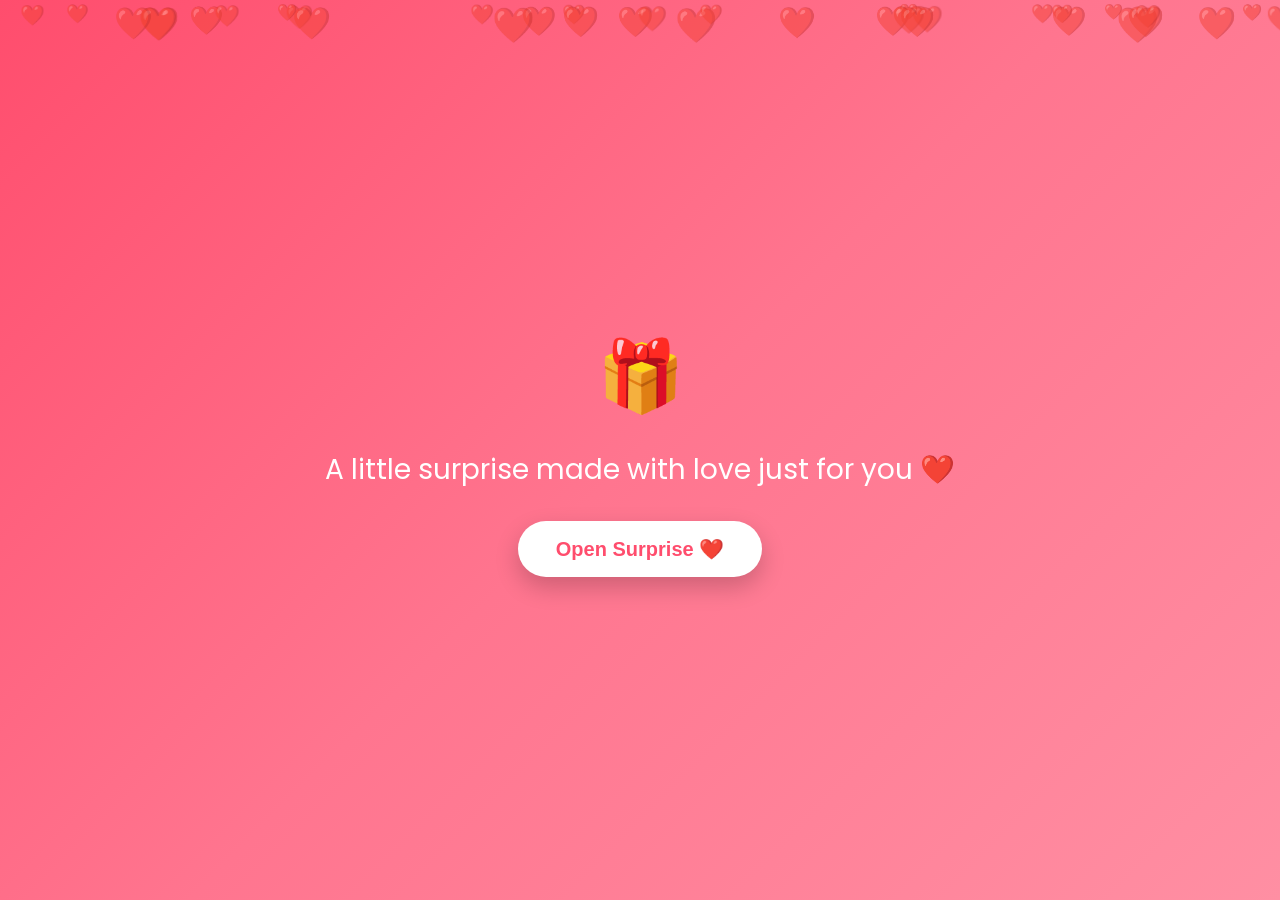
==== commit 99c23eb0: "update" ====
--- a/index.html
+++ b/index.html
@@ -626,7 +626,7 @@
       I love you forever.
       <br><br>
 
-      — Yours lovingly 😹❤️
+      — Yours lovingly Pakititi 😹❤️
 
     </div>
 
